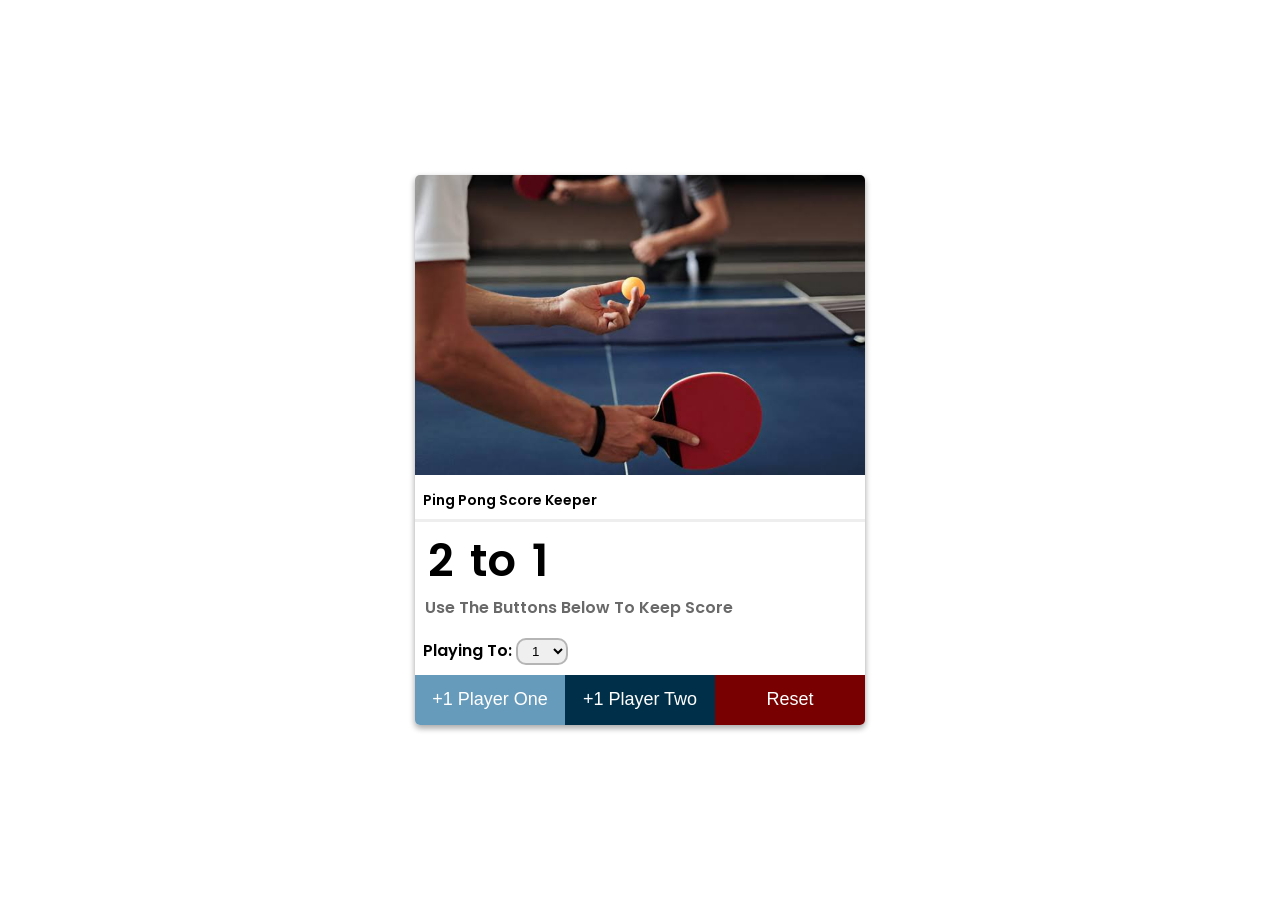
==== 03. JavaScript Fundamentals/Score Keeper/index.html @ 4cfdf06d "score keeper UI finished - next is JS" ====
<!DOCTYPE html>
<html lang="en">

<head>
   <meta charset="UTF-8">
   <meta name="viewport" content="width=device-width, initial-scale=1.0">
   <title>Score Keeper</title>
   <link rel="stylesheet" href="./style.css">
   <link rel="preconnect" href="https://fonts.googleapis.com">
   <link rel="preconnect" href="https://fonts.googleapis.com">
   <link rel="preconnect" href="https://fonts.gstatic.com" crossorigin>
   <link
      href="https://fonts.googleapis.com/css2?family=IBM+Plex+Mono:ital,wght@0,100;0,200;0,300;0,400;0,500;0,600;0,700;1,100;1,200;1,300;1,400;1,500;1,600;1,700&family=Poppins:ital,wght@0,100;0,200;0,300;0,400;0,500;0,600;0,700;0,800;0,900;1,100;1,200;1,300;1,400;1,500;1,600;1,700;1,800;1,900&display=swap"
      rel="stylesheet">
</head>

<body>



   <div class="score-keeper">

      <img class="image" src="./image/ping-pong.png" alt="">

      <p class="title">Ping Pong Score Keeper</p>

      <div class="total-score-section">
         <p id="player-two-Score">2</p>
         <p class="to">to </p>
         <p id="player-two-Score">1</p>
      </div>
      <p class="btns-below">use the buttons below to keep score</p>

      <div class="play-to">
         <label for="quantity">Playing To:</label>
         <select id="quantity" name="quantity">
            <option value="1">1</option>
            <option value="2">2</option>
            <option value="3">3</option>
            <option value="4">4</option>
            <option value="5">5</option>
            <option value="6">6</option>
            <option value="7">7</option>
            <option value="8">8</option>
         </select>
      </div>




      <div class="btn-container">
         <button id="player-one">+1 Player One</button>
         <button id="player-two">+1 Player Two</button>
         <button id="reset">Reset</button>
      </div>

   </div>




   <script src="./script.js"></script>
</body>

</html>
---- 03. JavaScript Fundamentals/Score Keeper/style.css ----
* {
  padding: 0;
  margin: 0;
  box-sizing: border-box;
}

body {
  font-family: "Poppins", sans-serif;
  font-weight: 600;
  display: flex;
  justify-content: center;
  align-items: center;
  height: 100vh;
}

img {
  width: 100%;
  border-radius: 5px 5px 0 0;
}
.score-keeper {
  width: 450px;
  box-shadow:
    0 3px 6px rgba(0, 0, 0, 0.16),
    0 3px 6px rgba(0, 0, 0, 0.23);
  border-radius: 5px;
}

.title {
  border-bottom: 3px solid rgb(238, 238, 238);
  padding: 8px;
  font-size: 14px;
}

.total-score-section {
  display: flex;
  padding: 5px 0 0 5px;
  font-size: 45px;
}
.total-score-section p {
  padding: 0 8px 0 8px;
}

.btns-below {
  color: rgb(105, 105, 105);
  text-transform: capitalize;
  padding: 0 0 8px 10px;
}

.play-to {
  padding: 10px 8px 10px 8px;
}

select {
  padding: 3px 10px;
  border-radius: 10px;
  border: solid 2px rgba(19, 19, 19, 0.259);
}

.btn-container {
  display: flex;
}

button {
  width: 150px;
  height: 50px;
  background-color: transparent;
  font-size: 18px;
  cursor: pointer;
  border: none;
  color: white;

  transition: transform 0.3s ease;
}

#player-one {
  background-color: #669bbc;
  border-radius: 0 0 0 5px;
}

#player-two {
  background-color: #003049;
}

#reset {
  background-color: #780000;
  border-radius: 0 0 5px 0;
}

#reset:hover,
#player-two:hover,
#player-one:hover {
  box-shadow:
    0 18px 38px rgba(255, 255, 255, 0.25),
    0 15px 15px rgba(0, 0, 0, 0.22);

  transform: translateY(3px);
}
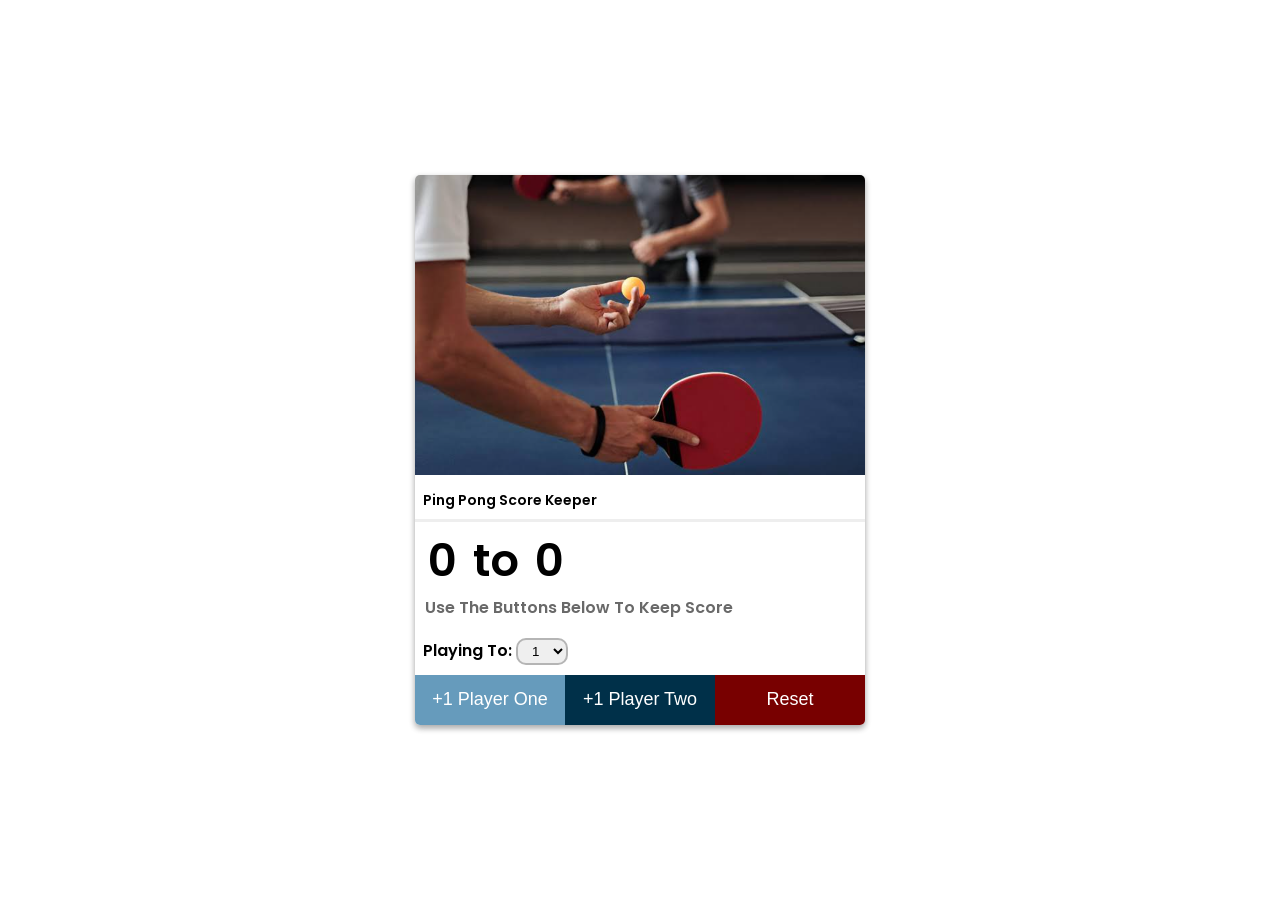
==== commit 2257b086: "more JS practise" ====
--- a/03. JavaScript Fundamentals/Score Keeper/index.html
+++ b/03. JavaScript Fundamentals/Score Keeper/index.html
@@ -25,15 +25,16 @@
       <p class="title">Ping Pong Score Keeper</p>
 
       <div class="total-score-section">
-         <p id="player-two-Score">2</p>
-         <p class="to">to </p>
-         <p id="player-two-Score">1</p>
+         <p id="player-one-Score">0</p>
+         <p> to </p>
+         <p id="player-two-Score">0</p>
       </div>
       <p class="btns-below">use the buttons below to keep score</p>
 
       <div class="play-to">
          <label for="quantity">Playing To:</label>
          <select id="quantity" name="quantity">
+
             <option value="1">1</option>
             <option value="2">2</option>
             <option value="3">3</option>
